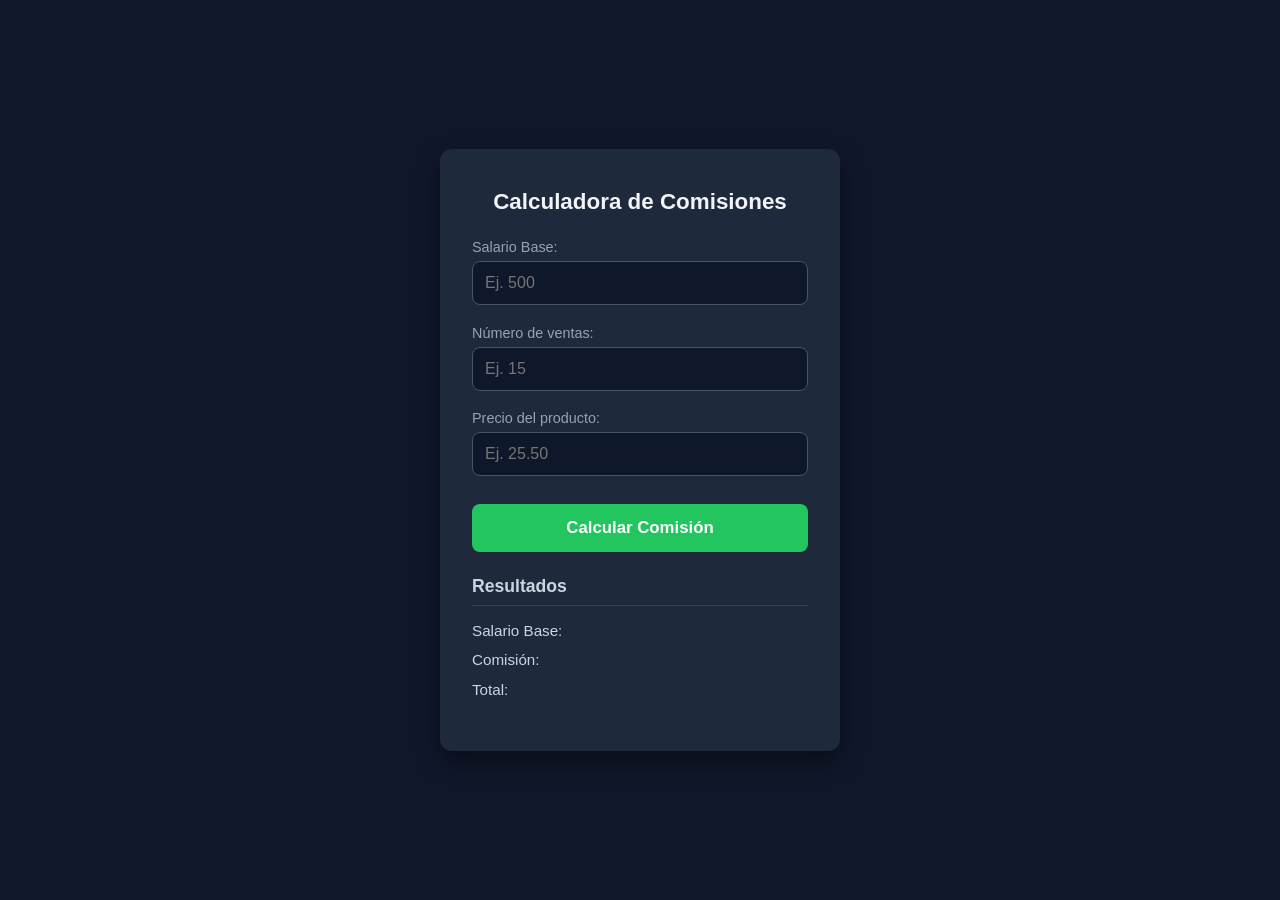
==== index.html @ 7db8231e "cambio nombre a index" ====
<!DOCTYPE html>
<html lang="es">
<head>
    <meta charset="UTF-8">
    <!-- Esta etiqueta es OBLIGATORIA para que el diseño sea responsive en móviles -->
    <meta name="viewport" content="width=device-width, initial-scale=1.0">
    <title>Calculadora de Comisiones</title>
    <link rel="stylesheet" href="ventas.css">
    <script src="utilitarios.js"></script>
    <script src="ventas.js"></script>
</head>
<body>

    <div class="contenedor">
        <h1>Calculadora de Comisiones</h1>

        <label for="txtSueldoBase">Salario Base:</label>
        <input type="text" id="txtSueldoBase" placeholder="Ej. 500">

        <label for="txtVentas">Número de ventas:</label>
        <input type="text" id="txtVentas" placeholder="Ej. 15">

        <label for="txtPrecio">Precio del producto:</label>
        <input type="text" id="txtPrecio" placeholder="Ej. 25.50">

        <button onclick="calcular()">Calcular Comisión</button>

        <h2>Resultados</h2>
        <p>Salario Base: <span id="spSueldoBase"></span></p>
        <p>Comisión: <span id="spComision"></span></p>
        <p class="total-destacado">Total: <span id="spTotal"></span></p>
    </div>

</body>
</html>
---- ventas.css ----
/* Reseteo básico para evitar que los paddings rompan el diseño en pantallas pequeñas */
* {
    box-sizing: border-box;
    margin: 0;
    padding: 0;
}

body {
    /* Tipografía más moderna y limpia */
    font-family: 'Segoe UI', Roboto, Helvetica, Arial, sans-serif;
    background-color: #0f172a;
    color: #f8fafc;
    display: flex;
    justify-content: center;
    align-items: center;
    /* Usar min-height evita que el contenido se corte en pantallas horizontales de celulares */
    min-height: 100vh; 
    padding: 20px; /* Un margen de seguridad para que no toque los bordes del celular */
}

.contenedor {
    background-color: #1e293b;
    padding: 2.5rem 2rem;
    border-radius: 12px;
    /* Aquí ocurre la magia del responsive: ocupa el 100% pero nunca pasa de 400px */
    width: 100%;
    max-width: 400px;
    box-shadow: 0 10px 25px rgba(0, 0, 0, 0.4); /* Sombra para dar profundidad */
}

h1 {
    font-size: 1.4rem;
    text-align: center;
    margin-bottom: 1.5rem;
    color: #f1f5f9;
}

h2 {
    font-size: 1.1rem;
    margin-top: 1.5rem;
    margin-bottom: 1rem;
    color: #cbd5e1;
    border-bottom: 1px solid #334155;
    padding-bottom: 0.5rem;
}

label {
    display: block;
    font-size: 0.9rem;
    color: #94a3b8;
    margin-bottom: 0.4rem;
}

input {
    width: 100%;
    margin-bottom: 1.2rem;
    padding: 12px;
    border-radius: 8px;
    border: 1px solid #475569;
    background-color: #0f172a;
    color: white;
    font-size: 1rem;
    transition: all 0.3s ease; /* Suavidad en las animaciones */
}

/* Efecto de foco cuando el usuario toca el input en su celular */
input:focus {
    outline: none;
    border-color: #22c55e;
    box-shadow: 0 0 0 3px rgba(34, 197, 94, 0.2);
}

button {
    width: 100%;
    padding: 14px;
    margin-top: 0.5rem;
    background-color: #22c55e;
    border: none;
    border-radius: 8px;
    color: white;
    font-size: 1.05rem;
    font-weight: bold;
    cursor: pointer;
    transition: background-color 0.3s ease, transform 0.1s;
}

button:hover {
    background-color: #16a34a;
}

button:active {
    transform: scale(0.98); /* Pequeño efecto de "hundimiento" al hacer clic */
}

/* Estilización de la zona de resultados para que se vea como un ticket limpio */
p {
    display: flex;
    justify-content: space-between; /* Separa el texto del resultado a los extremos */
    margin-bottom: 0.8rem;
    font-size: 0.95rem;
    color: #cbd5e1;
}

span {
    font-weight: bold;
    color: white;
}

.total-destacado span {
    color: #22c55e; /* Resalta el total final en verde */
    font-size: 1.1rem;
}

/* Media Query para celulares muy pequeños (ej. iPhone SE) */
@media (max-width: 360px) {
    .contenedor {
        padding: 1.5rem;
    }
    
    h1 {
        font-size: 1.25rem;
    }
}
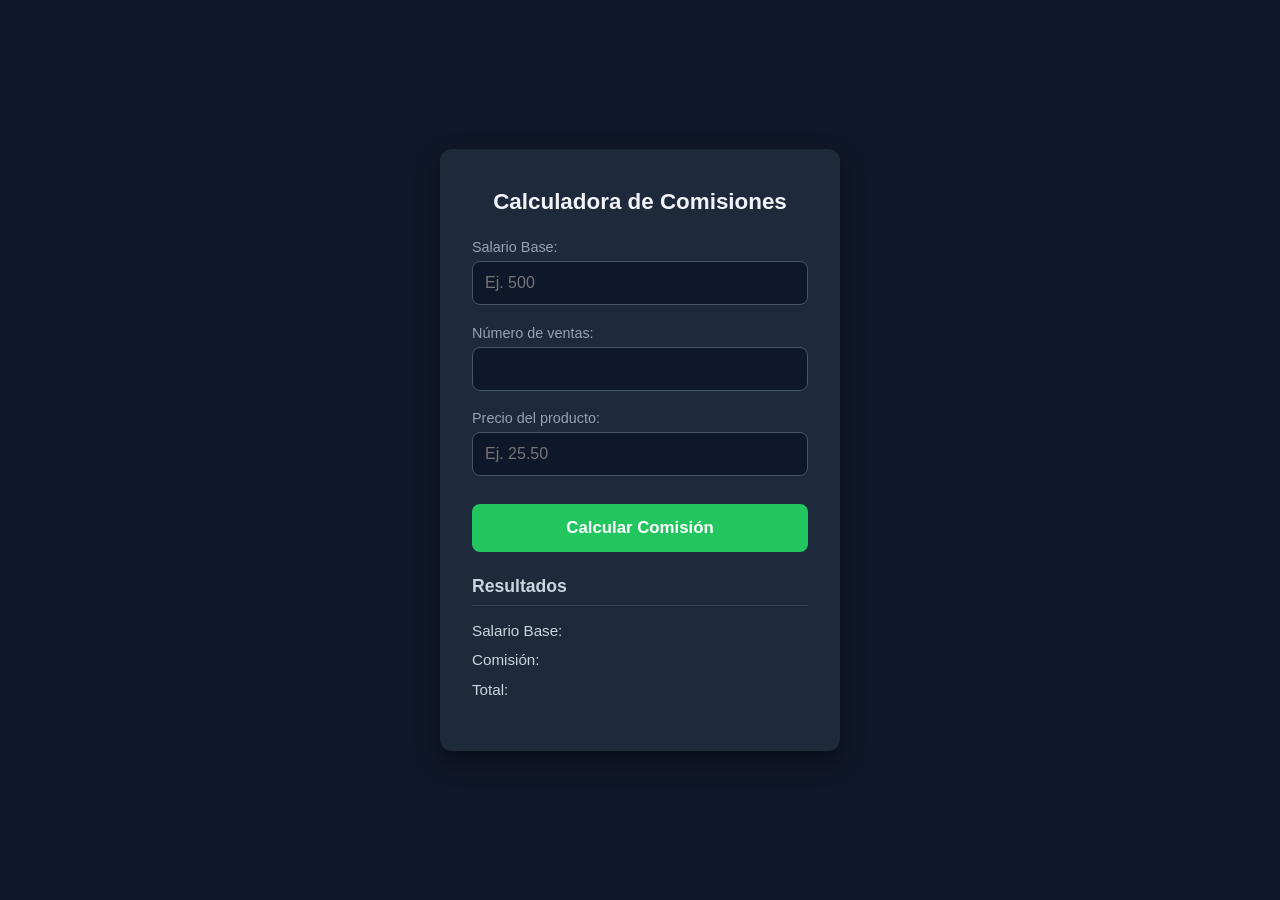
==== commit 01e11588: "validaciones" ====
--- a/index.html
+++ b/index.html
@@ -18,7 +18,7 @@
         <input type="text" id="txtSueldoBase" placeholder="Ej. 500">
 
         <label for="txtVentas">Número de ventas:</label>
-        <input type="text" id="txtVentas" placeholder="Ej. 15">
+        <input type="text" id="txtVentas" onblur="validarVentas()">
 
         <label for="txtPrecio">Precio del producto:</label>
         <input type="text" id="txtPrecio" placeholder="Ej. 25.50">
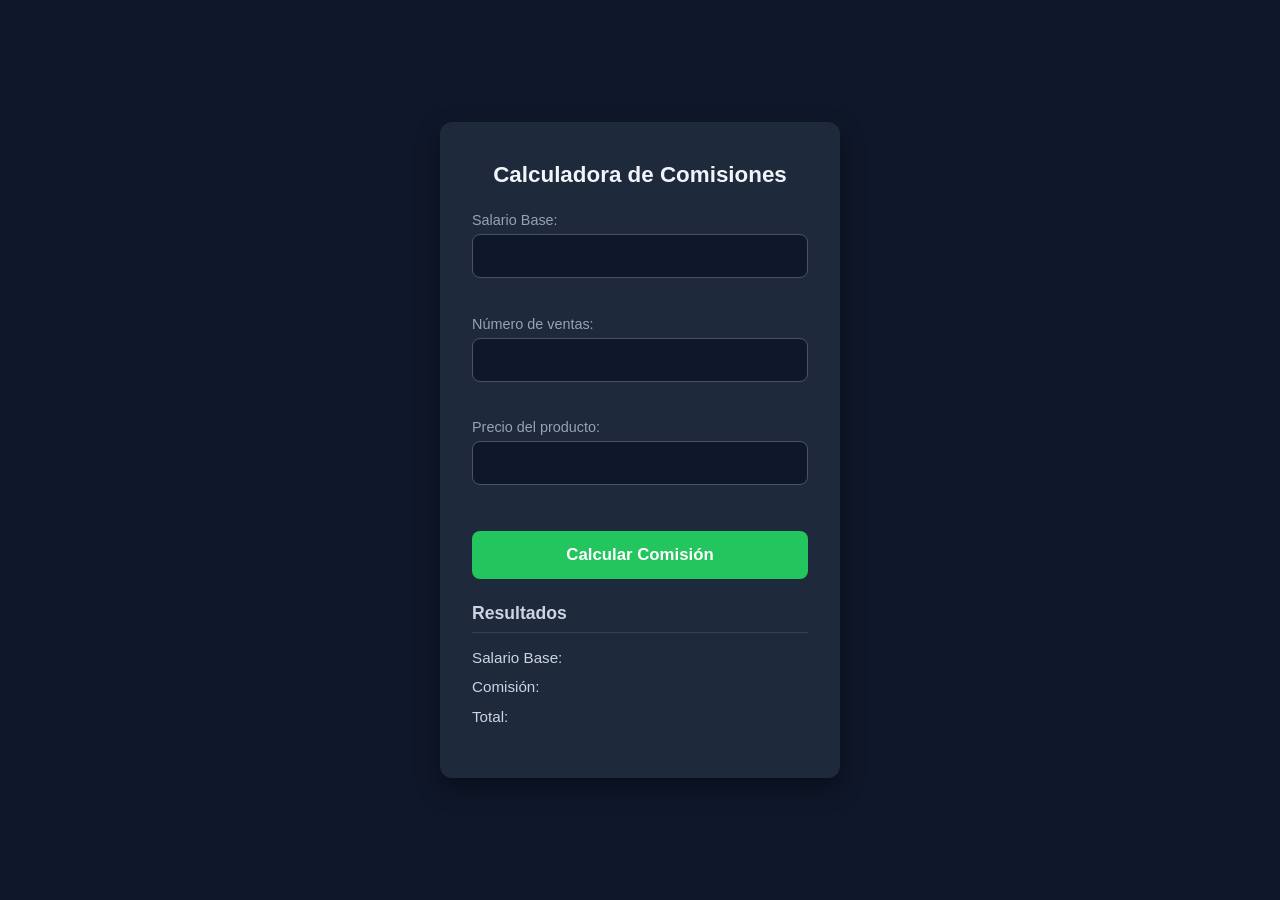
==== commit dedd25b0: "validaciones con IA" ====
--- a/index.html
+++ b/index.html
@@ -1,5 +1,6 @@
 <!DOCTYPE html>
 <html lang="es">
+
 <head>
     <meta charset="UTF-8">
     <!-- Esta etiqueta es OBLIGATORIA para que el diseño sea responsive en móviles -->
@@ -9,19 +10,23 @@
     <script src="utilitarios.js"></script>
     <script src="ventas.js"></script>
 </head>
+
 <body>
 
     <div class="contenedor">
         <h1>Calculadora de Comisiones</h1>
 
         <label for="txtSueldoBase">Salario Base:</label>
-        <input type="text" id="txtSueldoBase" placeholder="Ej. 500">
+        <input type="text" id="txtSueldoBase" onblur="validarInput(this)">
+        <span id="error-txtSueldoBase" class="mensaje-error"></span>
 
         <label for="txtVentas">Número de ventas:</label>
-        <input type="text" id="txtVentas" onblur="validarVentas()">
+        <input type="text" id="txtVentas" onblur="validarInput(this)">
+        <span id="error-txtVentas" class="mensaje-error"></span>
 
         <label for="txtPrecio">Precio del producto:</label>
-        <input type="text" id="txtPrecio" placeholder="Ej. 25.50">
+        <input type="text" id="txtPrecio" onblur="validarInput(this)">
+        <span id="error-txtPrecio" class="mensaje-error"></span>
 
         <button onclick="calcular()">Calcular Comisión</button>
 
@@ -32,4 +37,5 @@
     </div>
 
 </body>
+
 </html>
--- a/ventas.css
+++ b/ventas.css
@@ -14,8 +14,9 @@
     justify-content: center;
     align-items: center;
     /* Usar min-height evita que el contenido se corte en pantallas horizontales de celulares */
-    min-height: 100vh; 
-    padding: 20px; /* Un margen de seguridad para que no toque los bordes del celular */
+    min-height: 100vh;
+    padding: 20px;
+    /* Un margen de seguridad para que no toque los bordes del celular */
 }
 
 .contenedor {
@@ -25,7 +26,8 @@
     /* Aquí ocurre la magia del responsive: ocupa el 100% pero nunca pasa de 400px */
     width: 100%;
     max-width: 400px;
-    box-shadow: 0 10px 25px rgba(0, 0, 0, 0.4); /* Sombra para dar profundidad */
+    box-shadow: 0 10px 25px rgba(0, 0, 0, 0.4);
+    /* Sombra para dar profundidad */
 }
 
 h1 {
@@ -60,7 +62,8 @@
     background-color: #0f172a;
     color: white;
     font-size: 1rem;
-    transition: all 0.3s ease; /* Suavidad en las animaciones */
+    transition: all 0.3s ease;
+    /* Suavidad en las animaciones */
 }
 
 /* Efecto de foco cuando el usuario toca el input en su celular */
@@ -89,13 +92,15 @@
 }
 
 button:active {
-    transform: scale(0.98); /* Pequeño efecto de "hundimiento" al hacer clic */
+    transform: scale(0.98);
+    /* Pequeño efecto de "hundimiento" al hacer clic */
 }
 
 /* Estilización de la zona de resultados para que se vea como un ticket limpio */
 p {
     display: flex;
-    justify-content: space-between; /* Separa el texto del resultado a los extremos */
+    justify-content: space-between;
+    /* Separa el texto del resultado a los extremos */
     margin-bottom: 0.8rem;
     font-size: 0.95rem;
     color: #cbd5e1;
@@ -107,7 +112,8 @@
 }
 
 .total-destacado span {
-    color: #22c55e; /* Resalta el total final en verde */
+    color: #22c55e;
+    /* Resalta el total final en verde */
     font-size: 1.1rem;
 }
 
@@ -116,8 +122,21 @@
     .contenedor {
         padding: 1.5rem;
     }
-    
+
     h1 {
         font-size: 1.25rem;
     }
+}
+
+.mensaje-error {
+    color: red;
+    font-style: italic;
+    font-size: 0.85rem;
+    display: block;
+    /* Para que quede debajo del input */
+    margin-top: -10px;
+    /* Ajusta el espacio con el input de arriba */
+    margin-bottom: 10px;
+    min-height: 18px;
+    /* Evita que los elementos salten cuando aparece el texto */
 }
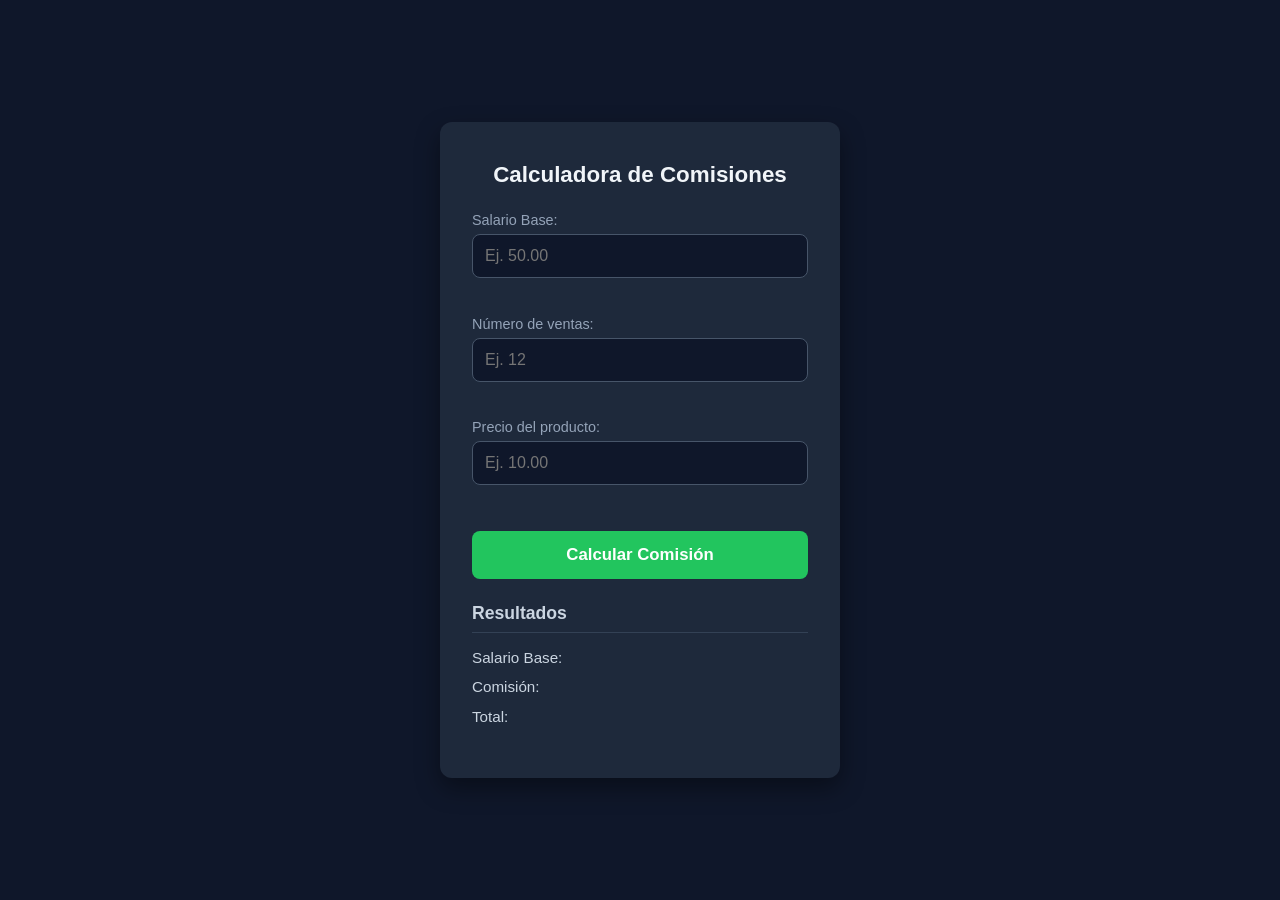
==== commit 726c81a0: "usar IA para todas las validaciones" ====
--- a/index.html
+++ b/index.html
@@ -17,15 +17,15 @@
         <h1>Calculadora de Comisiones</h1>
 
         <label for="txtSueldoBase">Salario Base:</label>
-        <input type="text" id="txtSueldoBase" onblur="validarInput(this)">
+        <input type="text" id="txtSueldoBase" placeholder="Ej. 50.00">
         <span id="error-txtSueldoBase" class="mensaje-error"></span>
 
         <label for="txtVentas">Número de ventas:</label>
-        <input type="text" id="txtVentas" onblur="validarInput(this)">
+        <input type="text" id="txtVentas" placeholder="Ej. 12">
         <span id="error-txtVentas" class="mensaje-error"></span>
 
         <label for="txtPrecio">Precio del producto:</label>
-        <input type="text" id="txtPrecio" onblur="validarInput(this)">
+        <input type="text" id="txtPrecio" placeholder="Ej. 10.00">
         <span id="error-txtPrecio" class="mensaje-error"></span>
 
         <button onclick="calcular()">Calcular Comisión</button>
